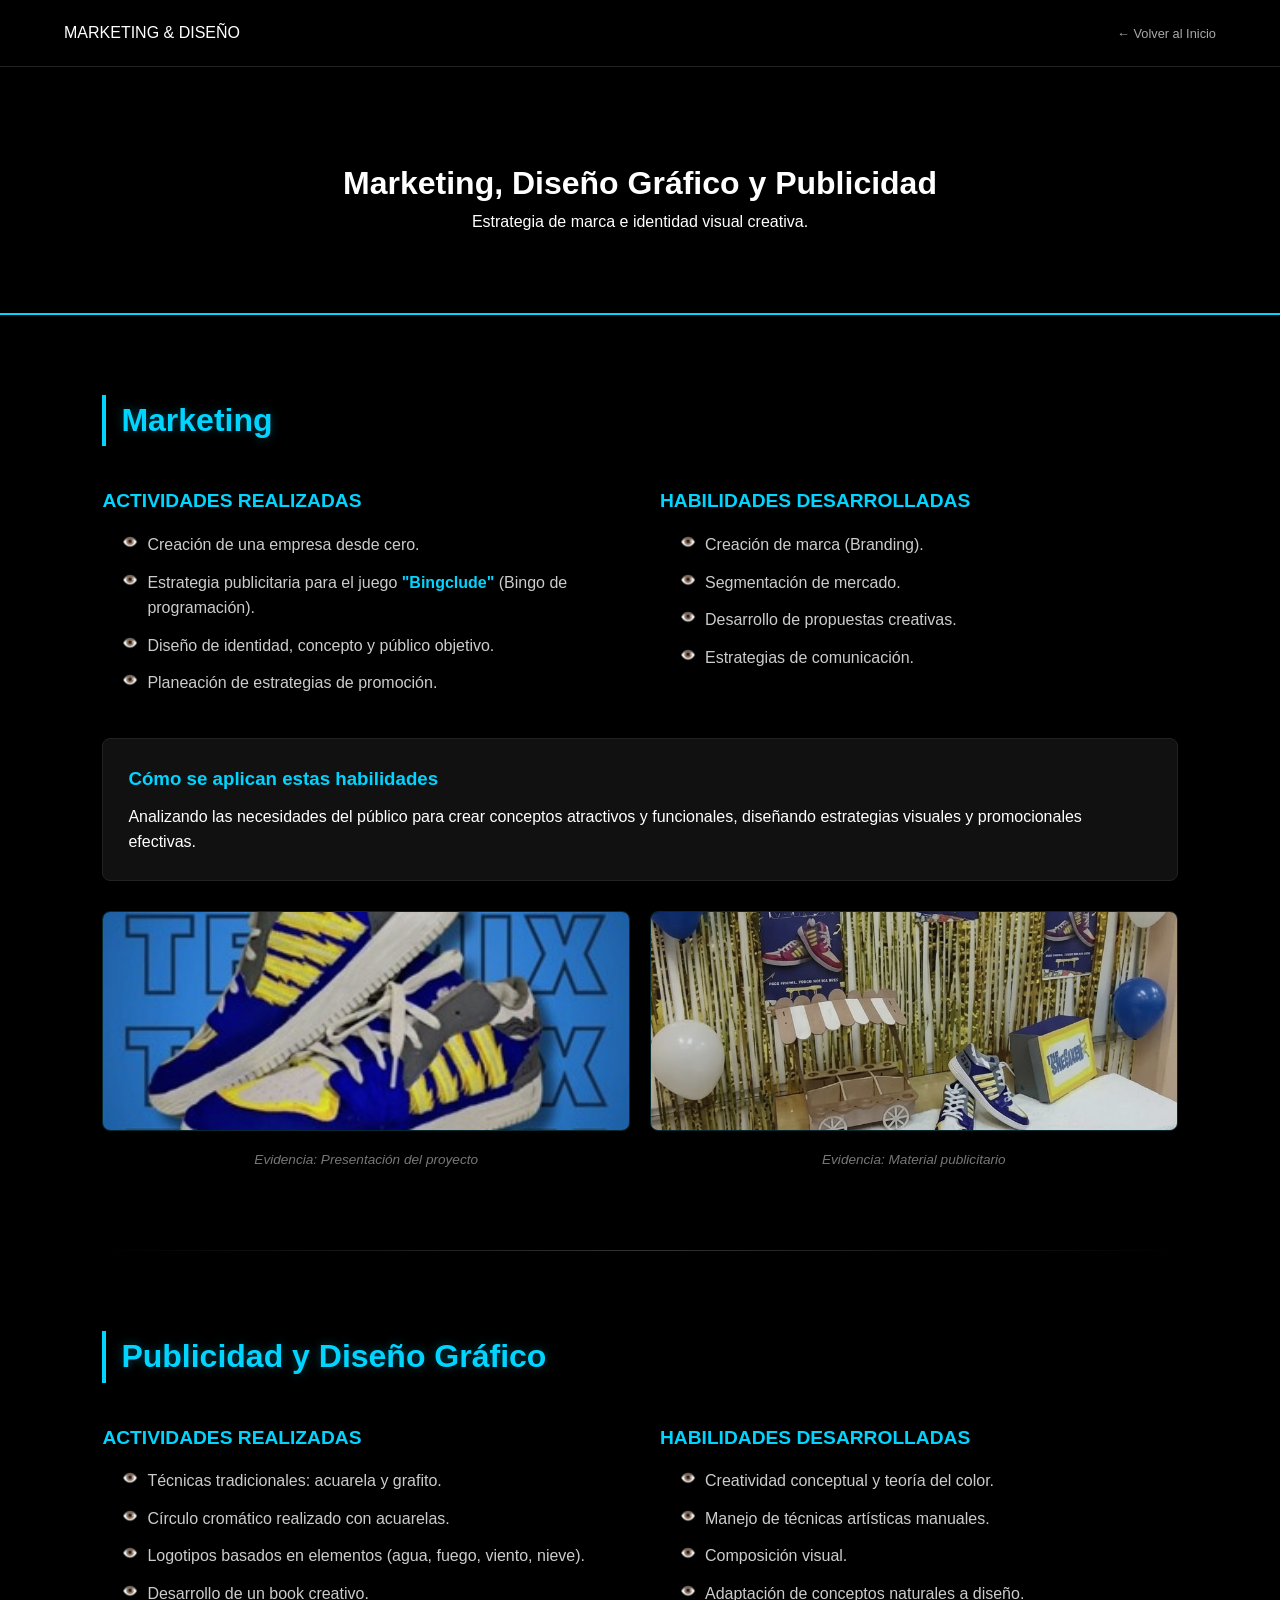
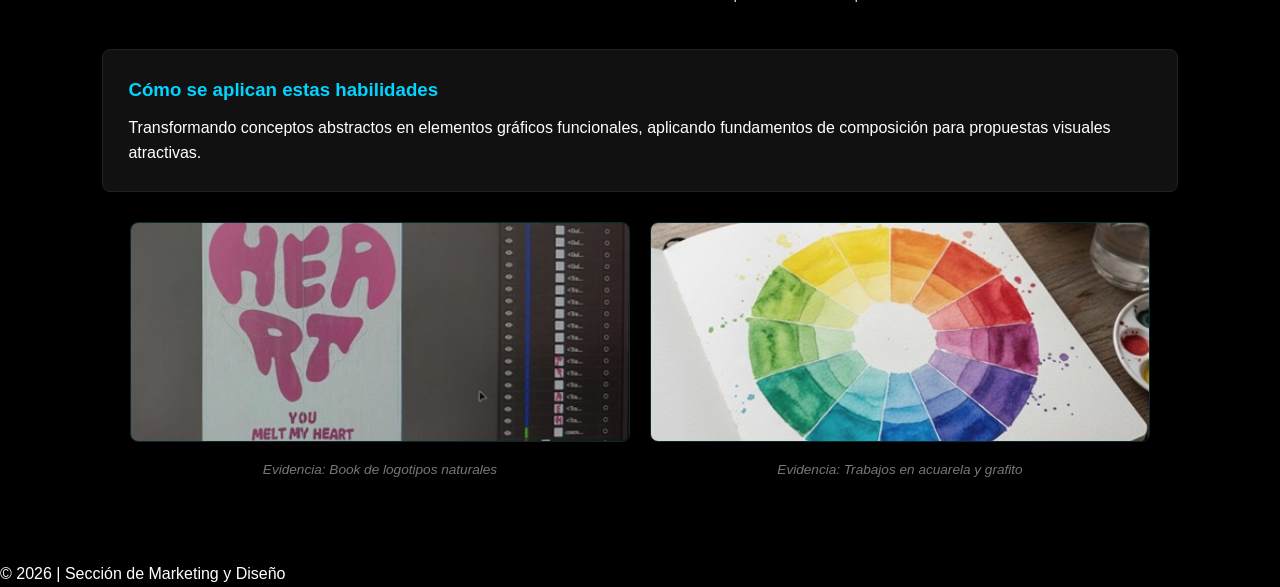
==== marketing.html @ 70e87d45 "Add files via upload Subida inicial del portafolio" ====
<!DOCTYPE html>
<html lang="es">
<head>
    <meta charset="UTF-8">
    <meta name="viewport" content="width=device-width, initial-scale=1.0">
    <title>Marketing y Diseño | Portafolio</title>
    <link rel="stylesheet" href="style.css">
</head>
<body>

    <nav class="navbar">
        <div class="logo">MARKETING & DISEÑO</div>
        <ul><li><a href="index.html">← Volver al Inicio</a></li></ul>
    </nav>

    <header class="hero-small">
        <div class="hero-content">
            <h1>Marketing, Diseño Gráfico y Publicidad</h1>
            <p>Estrategia de marca e identidad visual creativa.</p>
        </div>
    </header>

    <main class="container">
        
        <section class="info-block">
            <h2 class="section-title">Marketing</h2>
            <div class="grid-info">
                <div class="column">
                    <h3>Actividades realizadas</h3>
                    <ul>
                        <li>Creación de una empresa desde cero.</li>
                        <li>Estrategia publicitaria para el juego <strong>"Bingclude"</strong> (Bingo de programación).</li>
                        <li>Diseño de identidad, concepto y público objetivo.</li>
                        <li>Planeación de estrategias de promoción.</li>
                    </ul>
                </div>
                <div class="column">
                    <h3>Habilidades desarrolladas</h3>
                    <ul>
                        <li>Creación de marca (Branding).</li>
                        <li>Segmentación de mercado.</li>
                        <li>Desarrollo de propuestas creativas.</li>
                        <li>Estrategias de comunicación.</li>
                    </ul>
                </div>
            </div>
            
            <div class="application-box">
                <h3>Cómo se aplican estas habilidades</h3>
                <p>Analizando las necesidades del público para crear conceptos atractivos y funcionales, diseñando estrategias visuales y promocionales efectivas.</p>
            </div>

            <div class="evidence-grid">
                <div class="evidence-item">
                    <img src="assets/mark.jpeg" alt="Presentación Marketing" class="img-evidencia">
                    <p>Evidencia: Presentación del proyecto</p>
                </div>
                <div class="evidence-item">
                    <img src="assets/termix.jpeg" alt="Material Publicitario" class="img-evidencia">
                    <p>Evidencia: Material publicitario</p>
                </div>
            </div>
        </section>

        <hr class="separator">

        <section class="info-block">
            <h2 class="section-title">Publicidad y Diseño Gráfico</h2>
            <div class="grid-info">
                <div class="column">
                    <h3>Actividades realizadas</h3>
                    <ul>
                        <li>Técnicas tradicionales: acuarela y grafito.</li>
                        <li>Círculo cromático realizado con acuarelas.</li>
                        <li>Logotipos basados en elementos (agua, fuego, viento, nieve).</li>
                        <li>Desarrollo de un book creativo.</li>
                    </ul>
                </div>
                <div class="column">
                    <h3>Habilidades desarrolladas</h3>
                    <ul>
                        <li>Creatividad conceptual y teoría del color.</li>
                        <li>Manejo de técnicas artísticas manuales.</li>
                        <li>Composición visual.</li>
                        <li>Adaptación de conceptos naturales a diseño.</li>
                    </ul>
                </div>
            </div>

            <div class="application-box">
                <h3>Cómo se aplican estas habilidades</h3>
                <p>Transformando conceptos abstractos en elementos gráficos funcionales, aplicando fundamentos de composición para propuestas visuales atractivas.</p>
            </div>

            <div class="evidence-grid">
                <div class="evidence-item">
                    <img src="assets/logo.jpeg" alt="Book de Logotipos" class="img-evidencia">
                    <p>Evidencia: Book de logotipos naturales</p>
                </div>
                <div class="evidence-item">
                    <img src="assets/acu.jpeg" alt="Acuarelas" class="img-evidencia">
                    <p>Evidencia: Trabajos en acuarela y grafito</p>
                </div>
            </div>
        </section>

    </main>

    <footer>
        <p>&copy; 2026 | Sección de Marketing y Diseño</p>
    </footer>

</body>
</html>
---- style.css ----
:root {
    --primary-color: #00d4ff;
    --dark-bg: #000000;
    --card-bg: #111111;
    --text-white: #ffffff;
}

* { margin: 0; padding: 0; box-sizing: border-box; }

body {
    font-family: 'Segoe UI', sans-serif;
    background-color: var(--dark-bg);
    color: var(--text-white);
    line-height: 1.6;
}

/* Navbar */
.navbar {
    display: flex; justify-content: space-between; align-items: center;
    padding: 20px 5%; background: rgba(0,0,0,0.9);
    position: fixed; width: 100%; z-index: 1000; border-bottom: 1px solid #222;
}
.navbar ul { display: flex; list-style: none; }
.navbar ul li { margin-left: 20px; }
.navbar ul li a { color: #aaa; text-decoration: none; font-size: 0.8rem; transition: 0.3s; }
.navbar ul li a:hover { color: var(--primary-color); }

/* Hero Principal (Split) */
.hero { height: 80vh; display: flex; padding-top: 80px; }
.hero-split { display: flex; width: 100%; }
.hero-image { flex: 1; overflow: hidden; }
.hero-image img { width: 100%; height: 100%; object-fit: cover; }
.hero-text { flex: 1; padding: 60px; display: flex; flex-direction: column; justify-content: center; }
.hero-text h1 { font-size: 3rem; margin-bottom: 20px; }

/* Hero Interno */
.hero-small { height: 30vh; display: flex; align-items: center; justify-content: center; background: #0a0a0a; border-bottom: 2px solid var(--primary-color); padding-top: 80px; }

/* Botón */
.btn-primary {
    display: inline-block; background: var(--primary-color); color: #000;
    padding: 12px 25px; text-decoration: none; font-weight: bold; border-radius: 4px; width: fit-content;
}

/* Grid y Tarjetas */
.container { padding: 80px 8%; max-width: 1400px; margin: auto; }
.gallery-grid { display: grid; grid-template-columns: repeat(auto-fit, minmax(300px, 1fr)); gap: 25px; }
.card-materia { 
    background: var(--card-bg); border: 1px solid #222; padding: 40px; min-height: 250px;
    text-decoration: none; color: white; border-radius: 12px; transition: 0.4s;
}
.card-materia:hover { border-color: var(--primary-color); transform: translateY(-10px); }
.overlay h3 { color: var(--primary-color); margin-bottom: 10px; }

/* Secciones Internas */
.grid-info { display: grid; grid-template-columns: 1fr 1fr; gap: 30px; margin: 20px 0; }
.column h3 { color: var(--primary-color); margin-bottom: 10px; font-size: 1rem; }
.column ul { padding-left: 20px; color: #ccc; }
.evidence-grid { display: grid; grid-template-columns: 1fr 1fr; gap: 20px; margin-top: 20px; }
.img-evidencia { width: 100%; height: 200px; object-fit: cover; border-radius: 8px; border: 1px solid #333; }
.evidence-item p { text-align: center; font-size: 0.8rem; margin-top: 10px; color: #777; }

/* =========================================
   ESTILOS ESPECÍFICOS PARA MARKETING
   ========================================= */

/* Hero con degradado para legibilidad */
.hero-small { 
    height: 35vh; 
    display: flex; 
    align-items: center; 
    justify-content: center; 
    background: linear-gradient(rgba(0,0,0,0.7), rgba(0,0,0,0.7));
    border-bottom: 2px solid var(--primary-color); 
    padding-top: 80px; 
    text-align: center;
}

/* Títulos de sección con acento lateral */
.section-title { 
    color: var(--primary-color); 
    margin-bottom: 40px; 
    font-size: 2rem; 
    border-left: 4px solid var(--primary-color); 
    padding-left: 15px; 
}

/* Organización de Actividades y Habilidades en 2 columnas */
.grid-info { 
    display: grid; 
    grid-template-columns: 1fr 1fr; 
    gap: 40px; 
    margin-bottom: 30px; 
}

.column h3 { 
    color: var(--primary-color); 
    margin-bottom: 15px; 
    font-size: 1.2rem; 
    text-transform: uppercase; 
}

.column ul { 
    list-style: none; 
    color: #ccc; 
}

.column ul li { 
    margin-bottom: 12px; 
    padding-left: 15px; 
    border-left: 2px solid #333; 
    transition: 0.3s;
}

.column ul li:hover {
    border-left-color: var(--primary-color);
    color: var(--text-white);
}

/* Caja de Aplicación de Habilidades */
.application-box { 
    background: #111; 
    padding: 25px; 
    border-radius: 8px; 
    border: 1px solid #222; 
    margin: 30px 0; 
}

.application-box h3 { 
    margin-bottom: 10px; 
    color: var(--primary-color); 
}

/* Grid de Evidencias (Imágenes) */
.evidence-grid { 
    display: grid; 
    grid-template-columns: repeat(auto-fit, minmax(250px, 1fr)); 
    gap: 20px; 
}

.img-evidencia { 
    width: 100%; 
    height: 220px; 
    object-fit: cover; 
    border-radius: 8px; 
    border: 1px solid #333; 
    transition: 0.4s ease; 
}

.img-evidencia:hover { 
    border-color: var(--primary-color); 
    transform: scale(1.03); 
    filter: brightness(1.1);
}

.evidence-item p { 
    text-align: center; 
    font-size: 0.85rem; 
    margin-top: 10px; 
    color: #777; 
    font-style: italic;
}

/* Separador entre Marketing y Diseño Gráfico */
.separator { 
    border: 0; 
    border-top: 1px solid #222; 
    margin: 60px 0; 
}

/* =========================================
   ESTILOS ESPECÍFICOS PARA PSICOLOGÍA
   ========================================= */

/* Color temático para Psicología (puedes ajustarlo si prefieres otro tono) */
.psicologia-theme {
    --primary-color: #a29bfe; /* Un tono púrpura/lavanda relacionado con la psicología */
}

/* Efecto sutil de pulso para las evidencias de esta página */
.evidence-item img {
    filter: grayscale(20%);
    transition: 0.5s ease;
}

.evidence-item img:hover {
    filter: grayscale(0%);
    box-shadow: 0 0 20px rgba(162, 155, 254, 0.4);
}

/* Estilo para las listas de habilidades psicofísicas */
.column ul li {
    position: relative;
    padding-left: 25px;
    border-left: none; /* Quitamos el borde simple anterior */
}

.column ul li::before {
    content: '👁️'; /* Icono de ojo para psicología de la visión */
    position: absolute;
    left: 0;
    font-size: 0.8rem;
}

/* =========================================
   ESTILOS ESPECÍFICOS PARA MULTIMEDIA
   ========================================= */

/* Color temático para Multimedia (Cyan/Brillante) */
.multimedia-highlight {
    color: var(--primary-color);
    font-weight: bold;
}

/* Ajuste para el grid de evidencias en video (centrado si es uno solo) */
.info-block:last-of-type .evidence-grid {
    display: flex;
    justify-content: center;
}

.info-block:last-of-type .evidence-item {
    max-width: 500px;
    width: 100%;
}

/* Efecto Hover para trabajos de diseño */
.img-evidencia {
    filter: saturate(0.8);
}

.img-evidencia:hover {
    filter: saturate(1.2);
    box-shadow: 0 10px 20px rgba(0, 212, 255, 0.3);
}

/* Estilo para los separadores entre las 3 áreas */
.separator {
    border: 0;
    height: 1px;
    background: linear-gradient(to right, transparent, #333, transparent);
    margin: 80px 0;
}

/* =========================================
   ESTILOS ESPECÍFICOS PARA 3D Y VR
   ========================================= */

/* Efecto de brillo tecnológico para los títulos de esta sección */
.info-block h2 {
    text-shadow: 0 0 10px rgba(0, 212, 255, 0.3);
}

/* Estilo para representar profundidad en las evidencias */
.evidence-item {
    perspective: 1000px;
}

.img-evidencia {
    border: 1px solid rgba(0, 212, 255, 0.2);
    box-shadow: 0 4px 15px rgba(0,0,0,0.5);
    transition: transform 0.5s cubic-bezier(0.2, 1, 0.3, 1);
}

.img-evidencia:hover {
    transform: rotateX(5deg) rotateY(-5deg) scale(1.05);
    border-color: var(--primary-color);
    box-shadow: 0 10px 30px rgba(0, 212, 255, 0.4);
}

/* Ajuste de lista para destacar herramientas de software */
.column ul li strong {
    color: var(--primary-color);
    font-weight: 600;
}
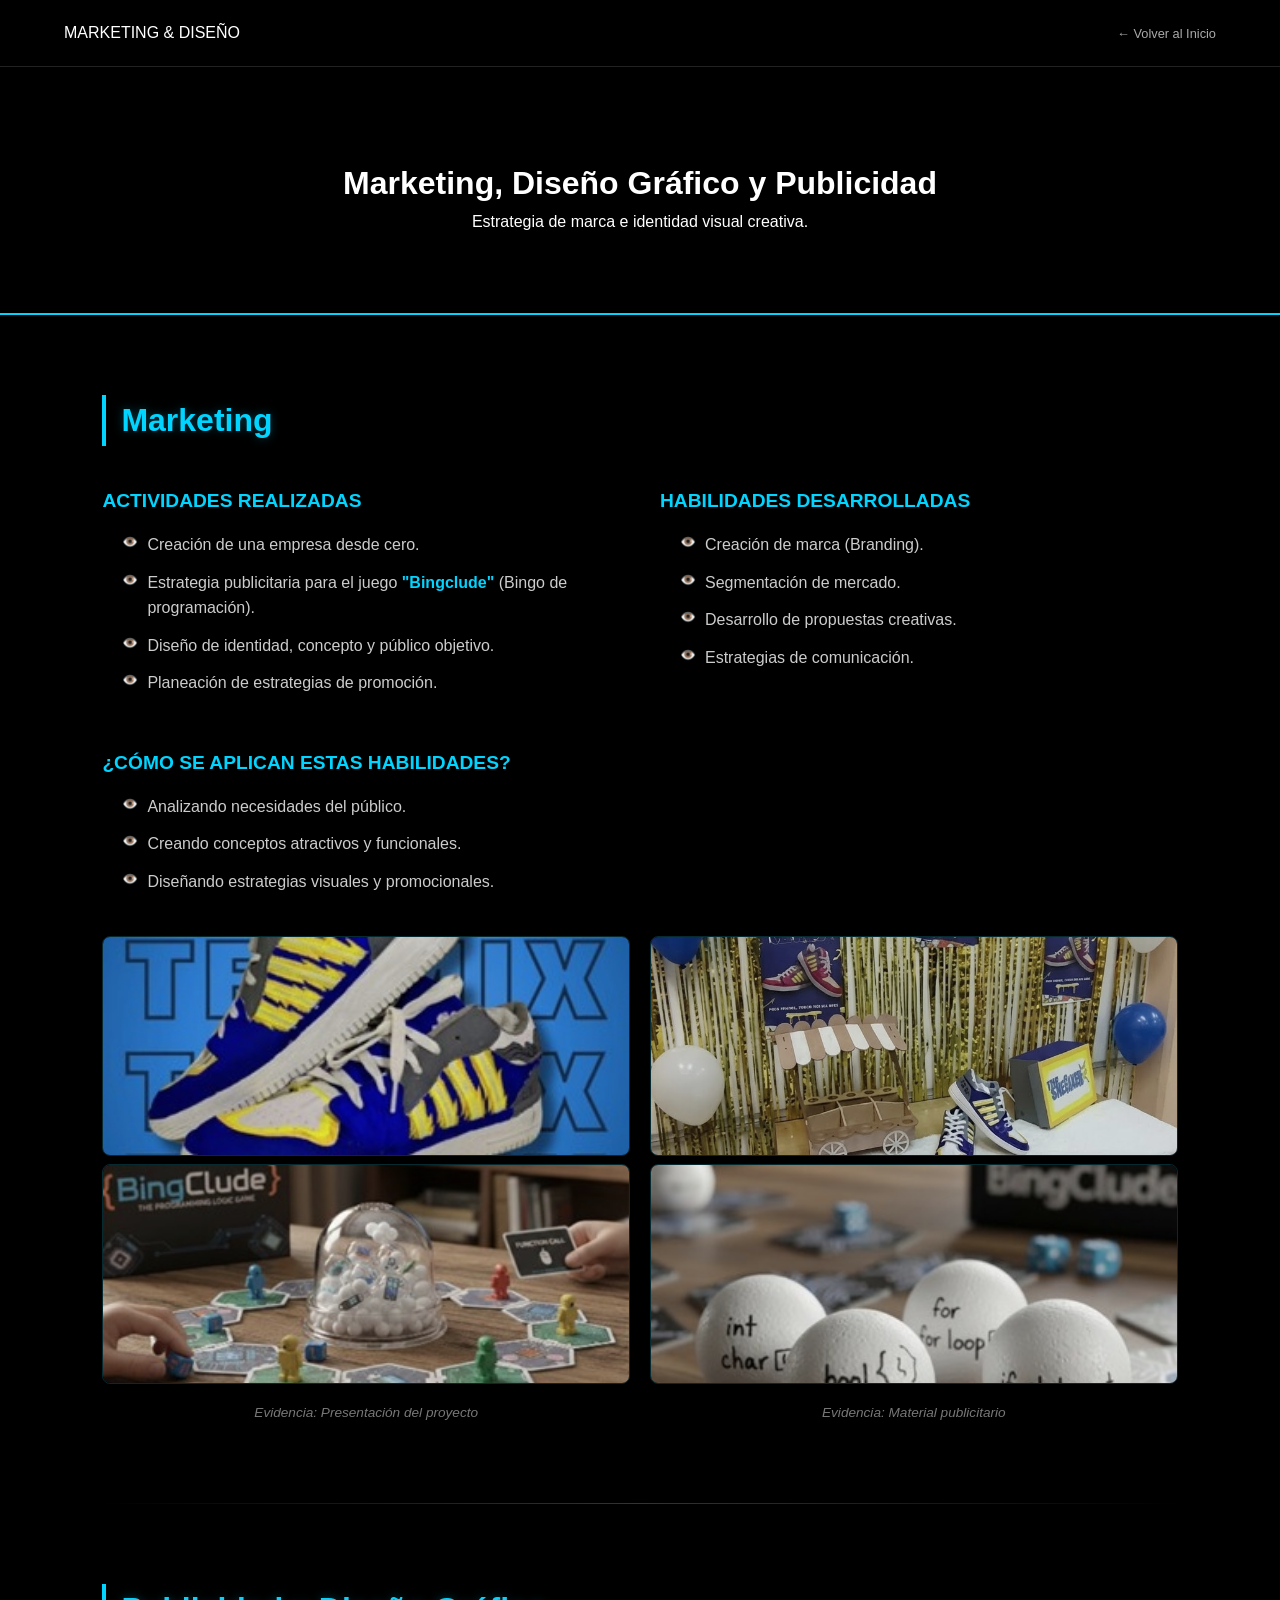
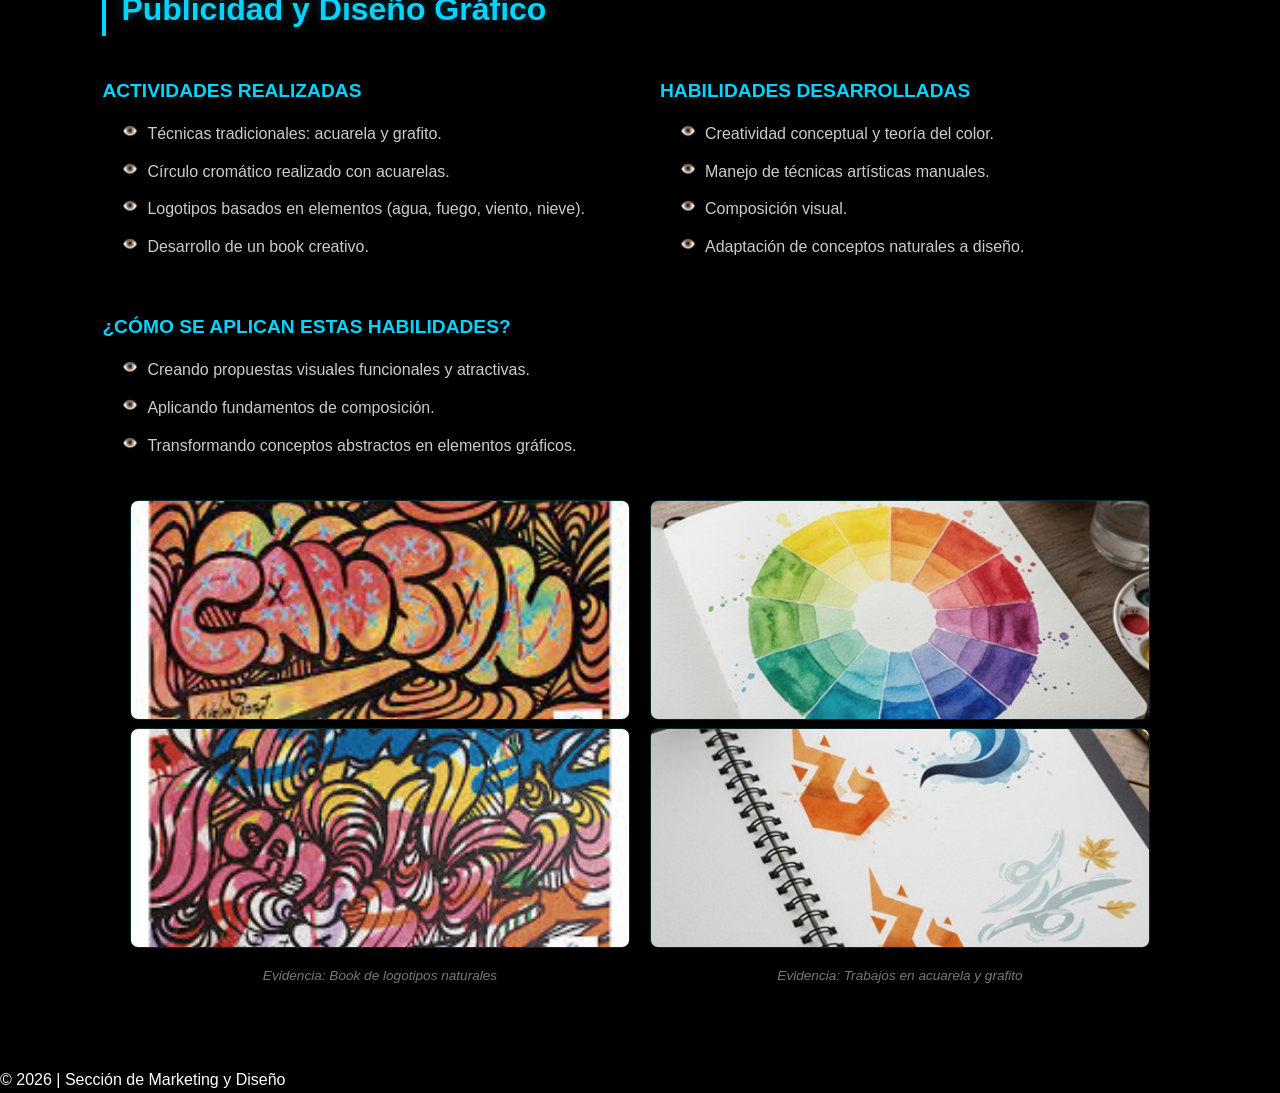
==== commit 1f10ac42: "Add files via upload" ====
--- a/marketing.html
+++ b/marketing.html
@@ -26,7 +26,7 @@
             <h2 class="section-title">Marketing</h2>
             <div class="grid-info">
                 <div class="column">
-                    <h3>Actividades realizadas</h3>
+                    <h3>Actividades Realizadas</h3>
                     <ul>
                         <li>Creación de una empresa desde cero.</li>
                         <li>Estrategia publicitaria para el juego <strong>"Bingclude"</strong> (Bingo de programación).</li>
@@ -35,7 +35,7 @@
                     </ul>
                 </div>
                 <div class="column">
-                    <h3>Habilidades desarrolladas</h3>
+                    <h3>Habilidades Desarrolladas</h3>
                     <ul>
                         <li>Creación de marca (Branding).</li>
                         <li>Segmentación de mercado.</li>
@@ -43,20 +43,24 @@
                         <li>Estrategias de comunicación.</li>
                     </ul>
                 </div>
+                <div class="column">
+                    <h3>¿Cómo se aplican estas habilidades?</h3>
+                    <ul>
+                        <li>Analizando necesidades del público.</li>
+                        <li>Creando conceptos atractivos y funcionales.</li>
+                        <li>Diseñando estrategias visuales y promocionales.</li>
+                    </ul>
+                </div>
             </div>
-            
-            <div class="application-box">
-                <h3>Cómo se aplican estas habilidades</h3>
-                <p>Analizando las necesidades del público para crear conceptos atractivos y funcionales, diseñando estrategias visuales y promocionales efectivas.</p>
-            </div>
-
             <div class="evidence-grid">
                 <div class="evidence-item">
                     <img src="assets/mark.jpeg" alt="Presentación Marketing" class="img-evidencia">
+                    <img src="assets/bing.jpeg" alt="Presentación Marketing 2" class="img-evidencia">
                     <p>Evidencia: Presentación del proyecto</p>
                 </div>
                 <div class="evidence-item">
                     <img src="assets/termix.jpeg" alt="Material Publicitario" class="img-evidencia">
+                    <img src="assets/bing2.jpeg" alt="Material Publicitario 2" class="img-evidencia">
                     <p>Evidencia: Material publicitario</p>
                 </div>
             </div>
@@ -84,21 +88,25 @@
                         <li>Composición visual.</li>
                         <li>Adaptación de conceptos naturales a diseño.</li>
                     </ul>
+                </div>                
+		<div class="column">
+                    <h3>¿Cómo se aplican estas habilidades?</h3>
+                    <ul>
+                        <li>Creando propuestas visuales funcionales y atractivas.</li>
+                        <li>Aplicando fundamentos de composición.</li>
+                        <li>Transformando conceptos abstractos en elementos gráficos.</li>
+                    </ul>
                 </div>
             </div>
-
-            <div class="application-box">
-                <h3>Cómo se aplican estas habilidades</h3>
-                <p>Transformando conceptos abstractos en elementos gráficos funcionales, aplicando fundamentos de composición para propuestas visuales atractivas.</p>
-            </div>
-
             <div class="evidence-grid">
                 <div class="evidence-item">
-                    <img src="assets/logo.jpeg" alt="Book de Logotipos" class="img-evidencia">
+                    <img src="assets/folder.jpg" alt="Book de Logotipos" class="img-evidencia">
+                    <img src="assets/folder2.jpg" alt="Book de Logotipos 2" class="img-evidencia">
                     <p>Evidencia: Book de logotipos naturales</p>
                 </div>
                 <div class="evidence-item">
                     <img src="assets/acu.jpeg" alt="Acuarelas" class="img-evidencia">
+                    <img src="assets/acu2.jpeg" alt="Acuarelas 2" class="img-evidencia">
                     <p>Evidencia: Trabajos en acuarela y grafito</p>
                 </div>
             </div>
--- a/style.css
+++ b/style.css
@@ -271,4 +271,17 @@
 .column ul li strong {
     color: var(--primary-color);
     font-weight: 600;
-}+}
+
+/* Ajuste para que el video no se salga */
+.video-container-fix {
+    width: 100%;
+    overflow: hidden;
+    border-radius: 8px; /* Para que combine con tus otras fotos */
+}
+
+.video-evidencia {
+    width: 100%;    /* Obliga al video a respetar el ancho de la columna */
+    height: auto;   /* Mantiene la proporción original */
+    display: block;
+}
